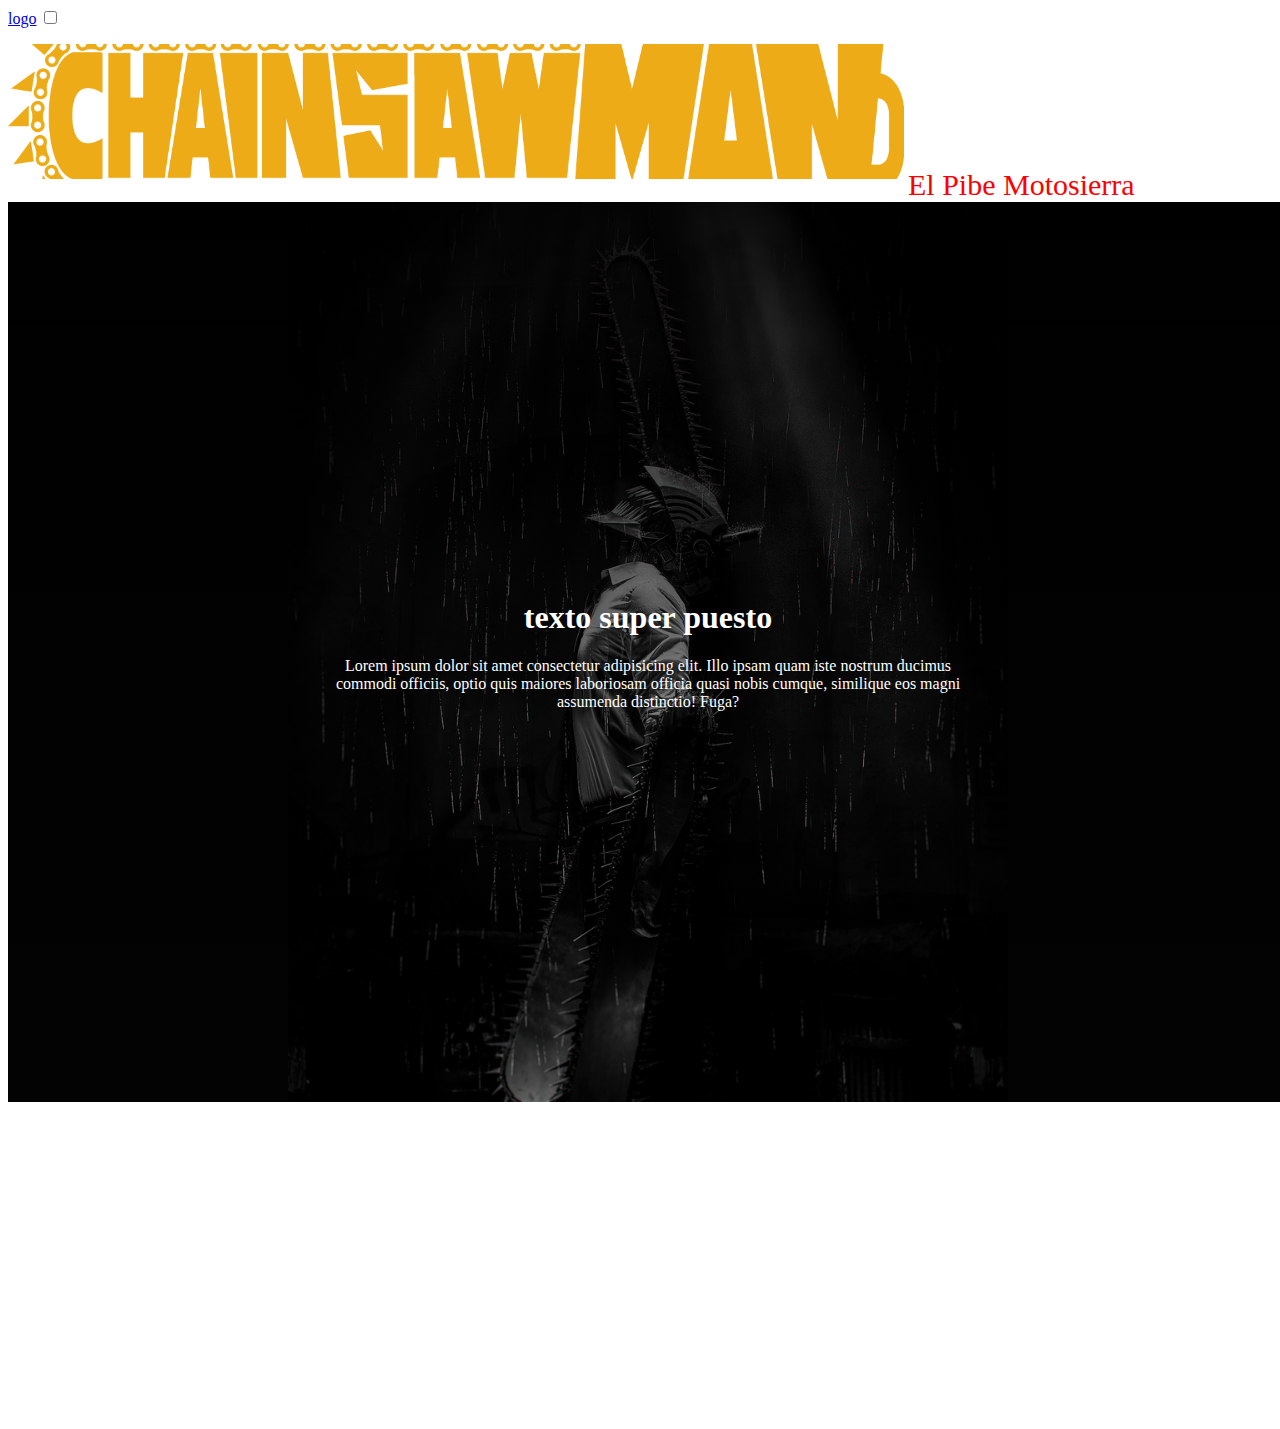
==== index.html @ bef97575 "Add files via upload" ====
<!DOCTYPE html>
<html lang="en">
<head>
    <link rel="stylesheet" href="mystylee.css">
    <meta charset="UTF-8">
    <meta name="viewport" content="width=device-width, initial-scale=1.0">
    <title>chainsawman</title>

    <link rel="icon" type="image/x-icon" href="chens.png">

</head>
<body>
    <header class=" header">

        <div class="menu">
                <a href="#" class="logo">logo</a>
                <input type="checkbox" id="menu">
                <label for="menu">
                    <img src="im" alt="">
                </label>

        </div>
    </header>
  <p class="dos">
        
    </p>

   
    <a class="three" href="https://www.facebook.com/profile.php?id=100083676005515" target="_blank">El Pibe Motosierra</a>

    <div class="wrap">
        <div class="wrap-texto">
            <h1 > 
                texto super puesto
            </h1>
            <p>
                Lorem ipsum dolor sit amet consectetur 
                adipisicing elit. Illo ipsam quam iste 
                nostrum ducimus commodi officiis, optio 
                quis maiores laboriosam officia quasi nobis
            cumque, similique eos magni assumenda distinctio! Fuga?
            </p>
        </div>
    </div>

    <iframe width="560" height="315" src="https://www.youtube.com/embed/_flKbsZoAHg?autoplay=1&amp;controls=0" title="YouTube video player" frameborder="0" allow="accelerometer; autoplay; clipboard-write; encrypted-media; gyroscope; picture-in-picture; web-share" allowfullscreen></iframe>
   
</body>
</html>
---- mystylee.css ----
.dos{
  width:70vw;
  height: 15vh;
  display:-webkit-inline-flex;
  align-items:unset;
  justify-content:end;
  background:  linear-gradient(to top,
   rgba(0 0 0 / .0), 
  rgba(0 0 0 /.0)), 
  url(/Chailogo.png);
  background-repeat: no-repeat;
  background-size: cover;
  background-position: center;

}
.wrap{
  width:100vw;
  height: 100vh;
  display: flex;
  align-items: center;
  justify-content: center;
  background:  linear-gradient(to top,
   rgba(0 0 0 / .1), 
  rgba(0 0 0 /.95)), 
  url(/this.jpg);
  background-repeat: no-repeat;
  background-size: cover;
  background-position: center;

}

.wrap-texto{
  color: #ffffff;
  text-align: center;
  width: 50%;
}


.three{
  font-size: 30px;
  text-decoration: none;
}
a.three:link {color: #ff0000;}
a.three:visited {color: #000000;}
a.three:hover {background: #ff7c7c;}
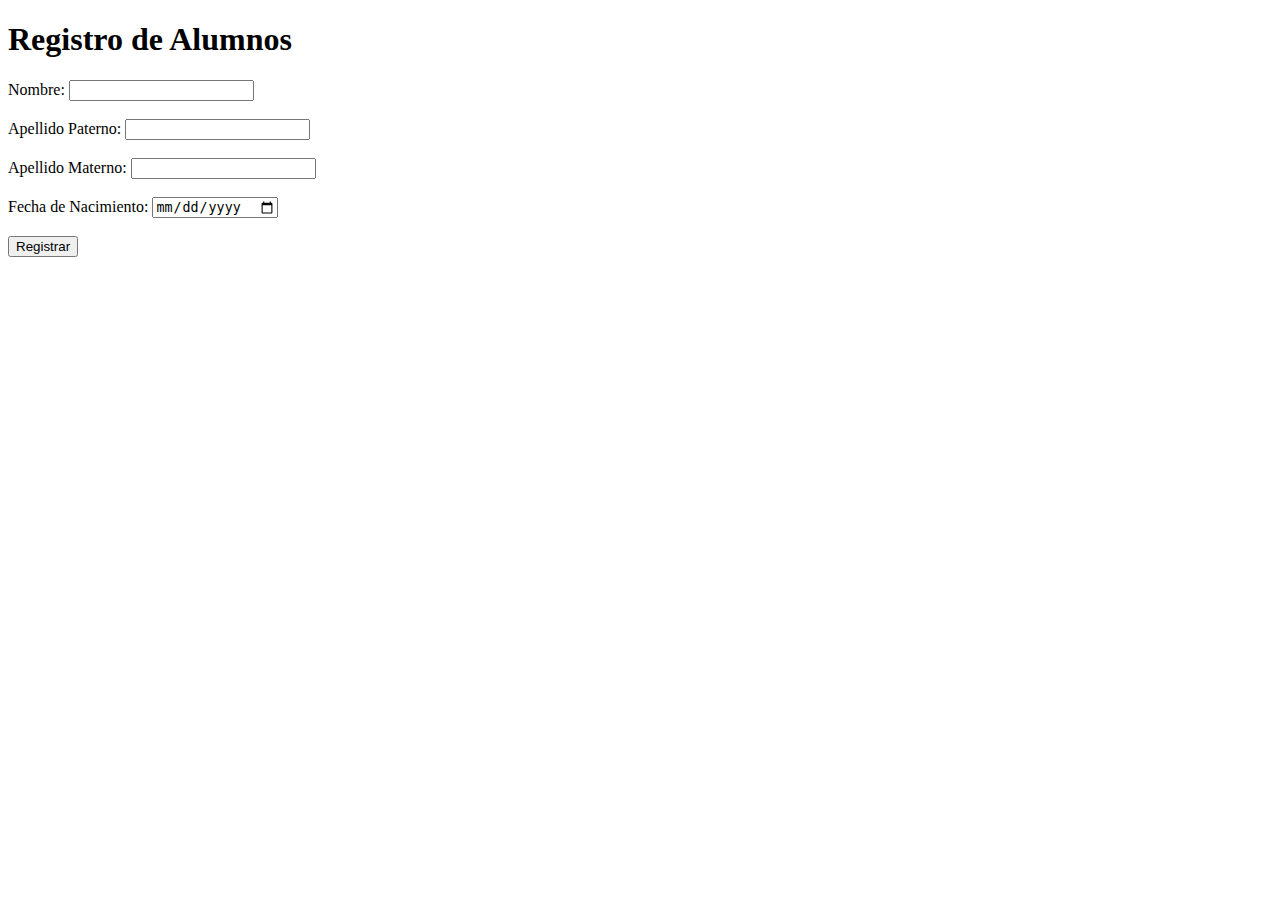
==== commit d149e9e9: "Update index.html" ====
--- a/index.html
+++ b/index.html
@@ -10,40 +10,21 @@
 
 </head>
 <body>
-    <header class=" header">
+    <h1>Registro de Alumnos</h1>
+    <form action="registrar.php" method="post">
+        <label for="nombre">Nombre:</label>
+        <input type="text" id="nombre" name="nombre" required><br><br>
+        
+        <label for="apellido_paterno">Apellido Paterno:</label>
+        <input type="text" id="apellido_paterno" name="apellido_paterno" required><br><br>
 
-        <div class="menu">
-                <a href="#" class="logo">logo</a>
-                <input type="checkbox" id="menu">
-                <label for="menu">
-                    <img src="im" alt="">
-                </label>
+        <label for="apellido_materno">Apellido Materno:</label>
+        <input type="text" id="apellido_materno" name="apellido_materno" required><br><br>
 
-        </div>
-    </header>
-  <p class="dos">
+        <label for="fecha_nacimiento">Fecha de Nacimiento:</label>
+        <input type="date" id="fecha_nacimiento" name="fecha_nacimiento" required><br><br>
         
-    </p>
-
-   
-    <a class="three" href="https://www.facebook.com/profile.php?id=100083676005515" target="_blank">El Pibe Motosierra</a>
-
-    <div class="wrap">
-        <div class="wrap-texto">
-            <h1 > 
-                texto super puesto
-            </h1>
-            <p>
-                Lorem ipsum dolor sit amet consectetur 
-                adipisicing elit. Illo ipsam quam iste 
-                nostrum ducimus commodi officiis, optio 
-                quis maiores laboriosam officia quasi nobis
-            cumque, similique eos magni assumenda distinctio! Fuga?
-            </p>
-        </div>
-    </div>
-
-    <iframe width="560" height="315" src="https://www.youtube.com/embed/_flKbsZoAHg?autoplay=1&amp;controls=0" title="YouTube video player" frameborder="0" allow="accelerometer; autoplay; clipboard-write; encrypted-media; gyroscope; picture-in-picture; web-share" allowfullscreen></iframe>
-   
+        <input type="submit" value="Registrar">
+    </form>
 </body>
-</html>+</html>
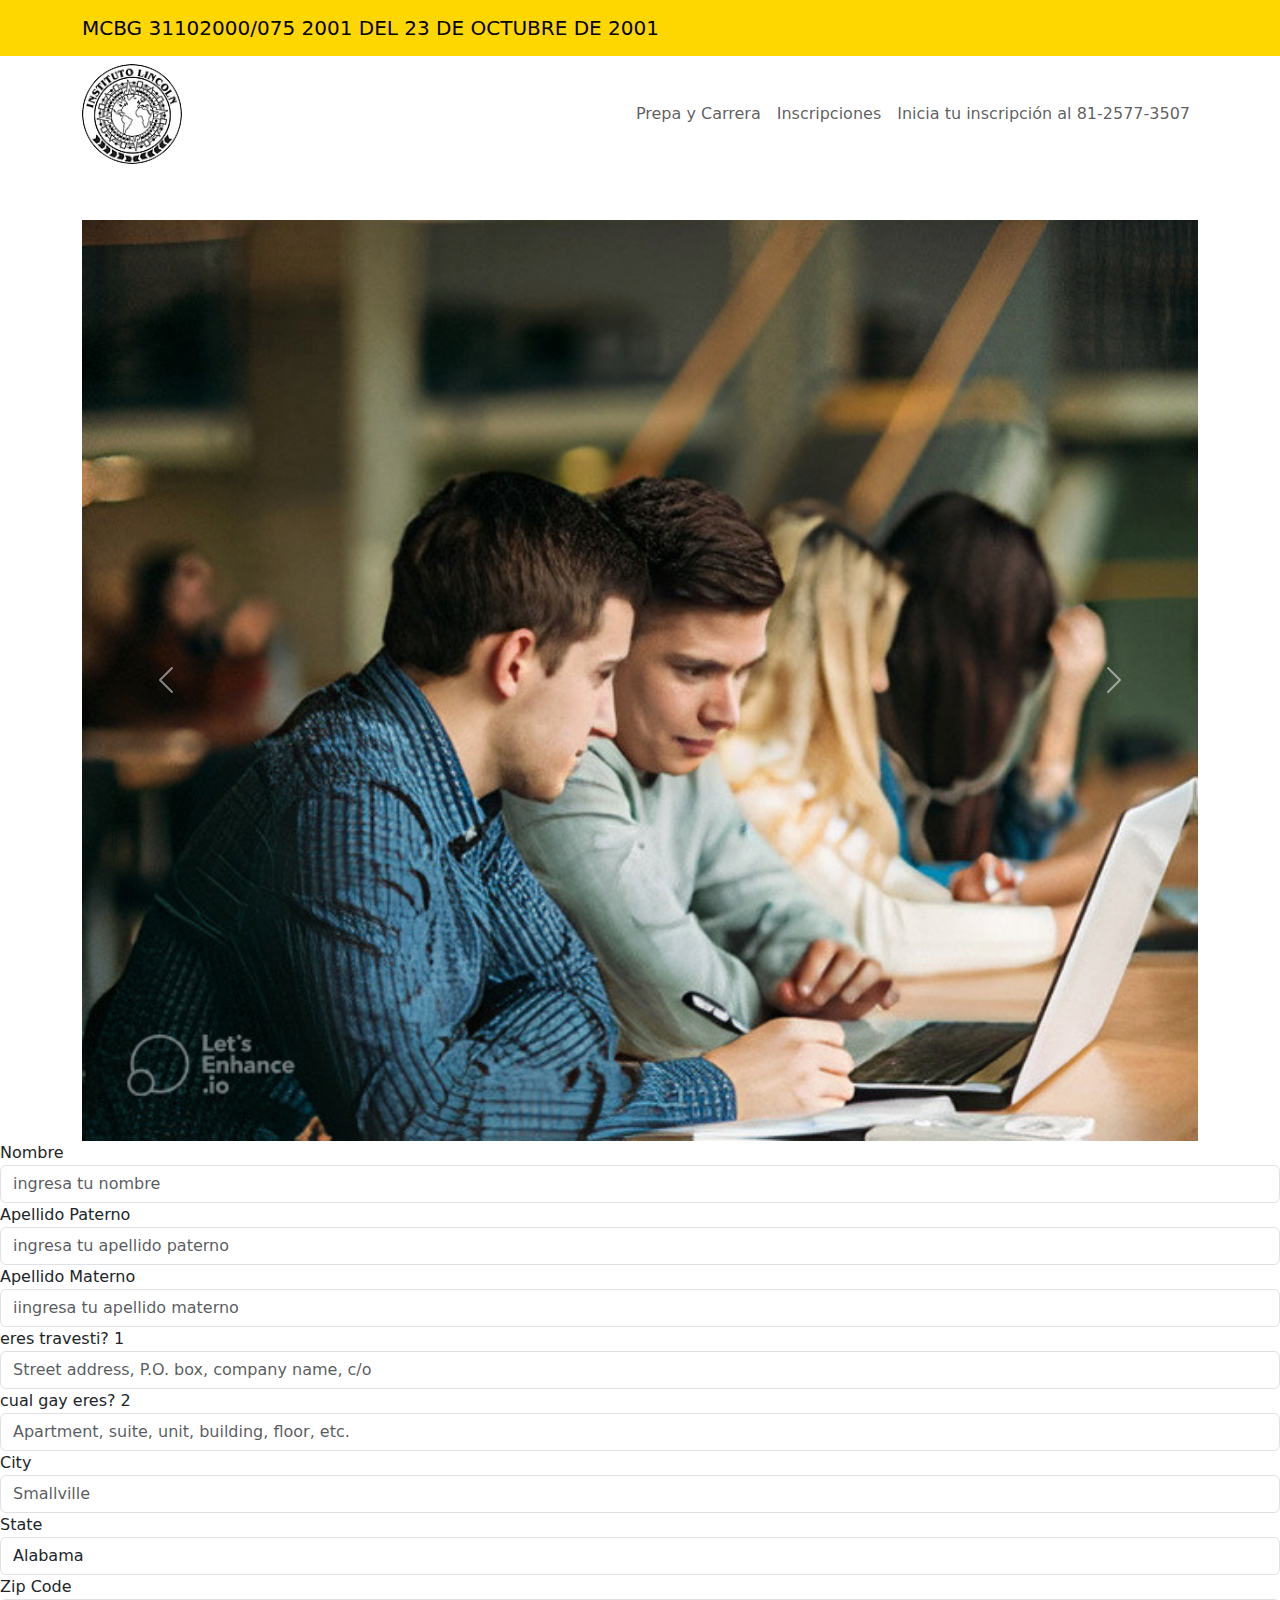
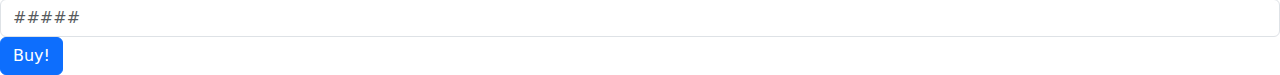
==== commit 1ede1fb4: "Add files via upload" ====
--- a/index.html
+++ b/index.html
@@ -1,30 +1,197 @@
 <!DOCTYPE html>
 <html lang="en">
+
 <head>
-    <link rel="stylesheet" href="mystylee.css">
+    <link rel="stylesheet" href="mystyle.css">
     <meta charset="UTF-8">
     <meta name="viewport" content="width=device-width, initial-scale=1.0">
-    <title>chainsawman</title>
+    <!-- Agrega Bootstrap CSS desde el CDN -->
+    <link href="https://cdn.jsdelivr.net/npm/bootstrap@5.3.0/dist/css/bootstrap.min.css" rel="stylesheet">
+    <title>Tu Proyecto</title>
 
-    <link rel="icon" type="image/x-icon" href="chens.png">
+    <style>
+        .navbar-yellow {
+            background-color:gold;
+            color: black;
+        }
+        .navbar-white {
+            background-color: white;
+            color: black;
+        }
+        .navbar-logo {
+            width: 100px;
+            height: 100px;
+            border-radius: 50%;
+            overflow: hidden;
+        }
+        .navbar-logo img {
+            width: 100%;
+            height: 100%;
+            object-fit: cover;
+        }
+        .center-left {
+            display: flex;
+            justify-content: flex-start;
+            align-items: center;
+        }
+    </style>
+</head>
 
-</head>
 <body>
-    <h1>Registro de Alumnos</h1>
-    <form action="registrar.php" method="post">
-        <label for="nombre">Nombre:</label>
-        <input type="text" id="nombre" name="nombre" required><br><br>
+
+
+    <nav class="navbar navbar-expand-lg navbar-yellow">
+        <div class="container">
+            <span class="navbar-brand">MCBG 31102000/075 2001 DEL 23 DE OCTUBRE DE 2001</span>
+        </div>
+    </nav>
+
+    <nav class="navbar navbar-expand-lg navbar-white">
+        <div class="container">
+            <div class="navbar-logo mr-3">
+                <img src="logo.webp" alt="Logo" class="img-fluid">
+            </div>
+            <ul class="navbar-nav">
+                <li class="nav-item">
+                    <span class="nav-link">Prepa y Carrera</span>
+                </li>
+                <li class="nav-item">
+                    <span class="nav-link">Inscripciones</span>
+                </li>
+                <li class="nav-item">
+                    <span class="nav-link">Inicia tu inscripción al 81-2577-3507</span>
+                </li>
+            </ul>
+        </div>
+    </nav>
+    <!--aqui eempieza el carruzel-->
+    <div class="container mt-5">
+        <div id="carouselExample" class="carousel slide" data-bs-ride="carousel">
+            <div class="carousel-inner">
+                <div class="carousel-item active">
+                    <img src="imag1_auto_x2.jpg" class="d-block w-100" alt="Imagen 1">
+                </div>
+                <div class="carousel-item">
+                    <img src="imag2_auto_x2.jpg" class="d-block w-100" alt="Imagen 2">
+                </div>
+                <div class="carousel-item">
+                    <img src="imag3.jpg" class="d-block w-100" alt="Imagen 3">
+                </div>
+            </div>
+            <button class="carousel-control-prev" type="button" data-bs-target="#carouselExample"
+                data-bs-slide="prev">
+                <span class="carousel-control-prev-icon" aria-hidden="true"></span>
+                <span class="visually-hidden">Previous</span>
+            </button>
+            <button class="carousel-control-next" type="button" data-bs-target="#carouselExample"
+                data-bs-slide="next">
+                <span class="carousel-control-next-icon" aria-hidden="true"></span>
+                <span class="visually-hidden">Next</span>
+            </button>
+        </div>
+    </div>
+
+    <form>
+
+        <div class="form-group"> <!-- Full Name -->
+            <label for="full_name_id" class="control-label">Nombre</label>
+            <input type="text" class="form-control" id="full_name_id" name="full_name" placeholder="ingresa tu nombre ">
+        </div>    
+    
+        <div class="form-group"> <!-- Full Ap_paterno-->
+            <label for="full_ap_paterno_id" class="control-label">Apellido Paterno</label>
+            <input type="text" class="form-control" id="full_name_id" name="full_name" placeholder="ingresa tu apellido paterno ">
+        </div>    
+    
+        <div class="form-group"> <!-- Full Ap_materno -->
+            <label for="full_ap_materno_id" class="control-label">Apellido Materno</label>
+            <input type="text" class="form-control" id="full_ap_materno_id" name="full_ap_materno" placeholder="iingresa tu apellido materno">
+        </div>    
+
+        <div class="form-group"> <!-- Street 1 -->
+            <label for="street1_id" class="control-label">eres travesti? 1</label>
+            <input type="text" class="form-control" id="street1_id" name="street1" placeholder="Street address, P.O. box, company name, c/o">
+        </div>                    
+                                
+        <div class="form-group"> <!-- Street 2 -->
+            <label for="street2_id" class="control-label">cual gay eres? 2</label>
+            <input type="text" class="form-control" id="street2_id" name="street2" placeholder="Apartment, suite, unit, building, floor, etc.">
+        </div>    
+    
+        <div class="form-group"> <!-- City-->
+            <label for="city_id" class="control-label">City</label>
+            <input type="text" class="form-control" id="city_id" name="city" placeholder="Smallville">
+        </div>                                    
+                                
+        <div class="form-group"> <!-- State Button -->
+            <label for="state_id" class="control-label">State</label>
+            <select class="form-control" id="state_id">
+                <option value="AL">Alabama</option>
+                <option value="AK">Alaska</option>
+                <option value="AZ">Arizona</option>
+                <option value="AR">Arkansas</option>
+                <option value="CA">California</option>
+                <option value="CO">Colorado</option>
+                <option value="CT">Connecticut</option>
+                <option value="DE">Delaware</option>
+                <option value="DC">District Of Columbia</option>
+                <option value="FL">Florida</option>
+                <option value="GA">Georgia</option>
+                <option value="HI">Hawaii</option>
+                <option value="ID">Idaho</option>
+                <option value="IL">Illinois</option>
+                <option value="IN">Indiana</option>
+                <option value="IA">Iowa</option>
+                <option value="KS">Kansas</option>
+                <option value="KY">Kentucky</option>
+                <option value="LA">Louisiana</option>
+                <option value="ME">Maine</option>
+                <option value="MD">Maryland</option>
+                <option value="MA">Massachusetts</option>
+                <option value="MI">Michigan</option>
+                <option value="MN">Minnesota</option>
+                <option value="MS">Mississippi</option>
+                <option value="MO">Missouri</option>
+                <option value="MT">Montana</option>
+                <option value="NE">Nebraska</option>
+                <option value="NV">Nevada</option>
+                <option value="NH">New Hampshire</option>
+                <option value="NJ">New Jersey</option>
+                <option value="NM">New Mexico</option>
+                <option value="NY">New York</option>
+                <option value="NC">North Carolina</option>
+                <option value="ND">North Dakota</option>
+                <option value="OH">Ohio</option>
+                <option value="OK">Oklahoma</option>
+                <option value="OR">Oregon</option>
+                <option value="PA">Pennsylvania</option>
+                <option value="RI">Rhode Island</option>
+                <option value="SC">South Carolina</option>
+                <option value="SD">South Dakota</option>
+                <option value="TN">Tennessee</option>
+                <option value="TX">Texas</option>
+                <option value="UT">Utah</option>
+                <option value="VT">Vermont</option>
+                <option value="VA">Virginia</option>
+                <option value="WA">Washington</option>
+                <option value="WV">West Virginia</option>
+                <option value="WI">Wisconsin</option>
+                <option value="WY">Wyoming</option>
+            </select>                    
+        </div>
         
-        <label for="apellido_paterno">Apellido Paterno:</label>
-        <input type="text" id="apellido_paterno" name="apellido_paterno" required><br><br>
+        <div class="form-group"> <!-- Zip Code-->
+            <label for="zip_id" class="control-label">Zip Code</label>
+            <input type="text" class="form-control" id="zip_id" name="zip" placeholder="#####">
+        </div>        
+        
+        <div class="form-group"> <!-- Submit Button -->
+            <button type="submit" class="btn btn-primary">Buy!</button>
+        </div>     
+        
+    </form>
+    <!-- Agrega Bootstrap JS y sus dependencias desde el CDN -->
+    <script src="https://cdn.jsdelivr.net/npm/bootstrap@5.3.0/dist/js/bootstrap.bundle.min.js"></script>
+</body>
 
-        <label for="apellido_materno">Apellido Materno:</label>
-        <input type="text" id="apellido_materno" name="apellido_materno" required><br><br>
-
-        <label for="fecha_nacimiento">Fecha de Nacimiento:</label>
-        <input type="date" id="fecha_nacimiento" name="fecha_nacimiento" required><br><br>
-        
-        <input type="submit" value="Registrar">
-    </form>
-</body>
 </html>
--- a/mystyle.css
+++ b/mystyle.css
@@ -0,0 +1 @@
+
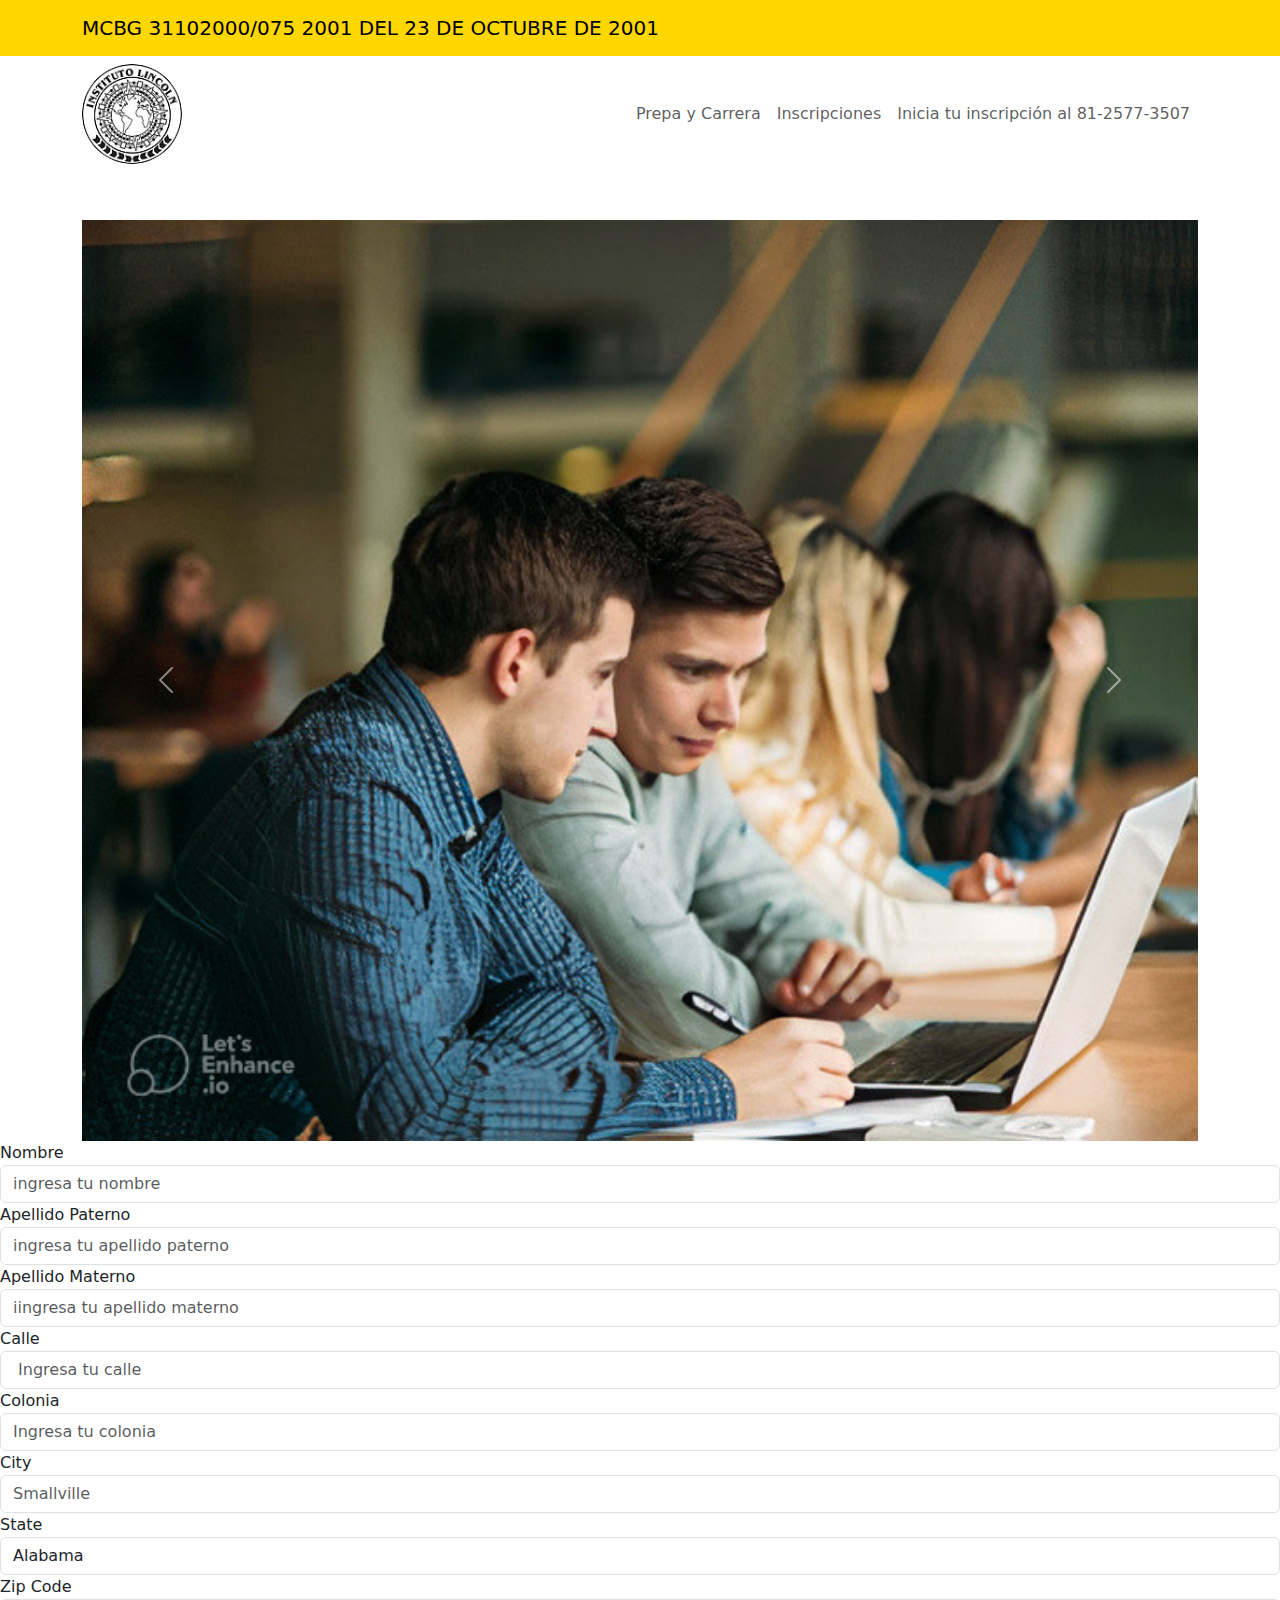
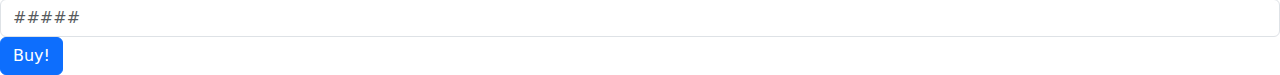
==== commit 4c6ad8f2: "Add files via upload" ====
--- a/index.html
+++ b/index.html
@@ -108,14 +108,14 @@
             <input type="text" class="form-control" id="full_ap_materno_id" name="full_ap_materno" placeholder="iingresa tu apellido materno">
         </div>    
 
-        <div class="form-group"> <!-- Street 1 -->
-            <label for="street1_id" class="control-label">eres travesti? 1</label>
-            <input type="text" class="form-control" id="street1_id" name="street1" placeholder="Street address, P.O. box, company name, c/o">
+        <div class="form-group"> <!-- calle-->
+            <label for="street1_id" class="control-label">Calle</label>
+            <input type="text" class="form-control" id="street1_id" name="street1" placeholder=" Ingresa tu calle ">
         </div>                    
                                 
-        <div class="form-group"> <!-- Street 2 -->
-            <label for="street2_id" class="control-label">cual gay eres? 2</label>
-            <input type="text" class="form-control" id="street2_id" name="street2" placeholder="Apartment, suite, unit, building, floor, etc.">
+        <div class="form-group"> <!-- colonia-->
+            <label for="street2_id" class="control-label">Colonia</label>
+            <input type="text" class="form-control" id="street2_id" name="street2" placeholder="Ingresa tu colonia">
         </div>    
     
         <div class="form-group"> <!-- City-->
